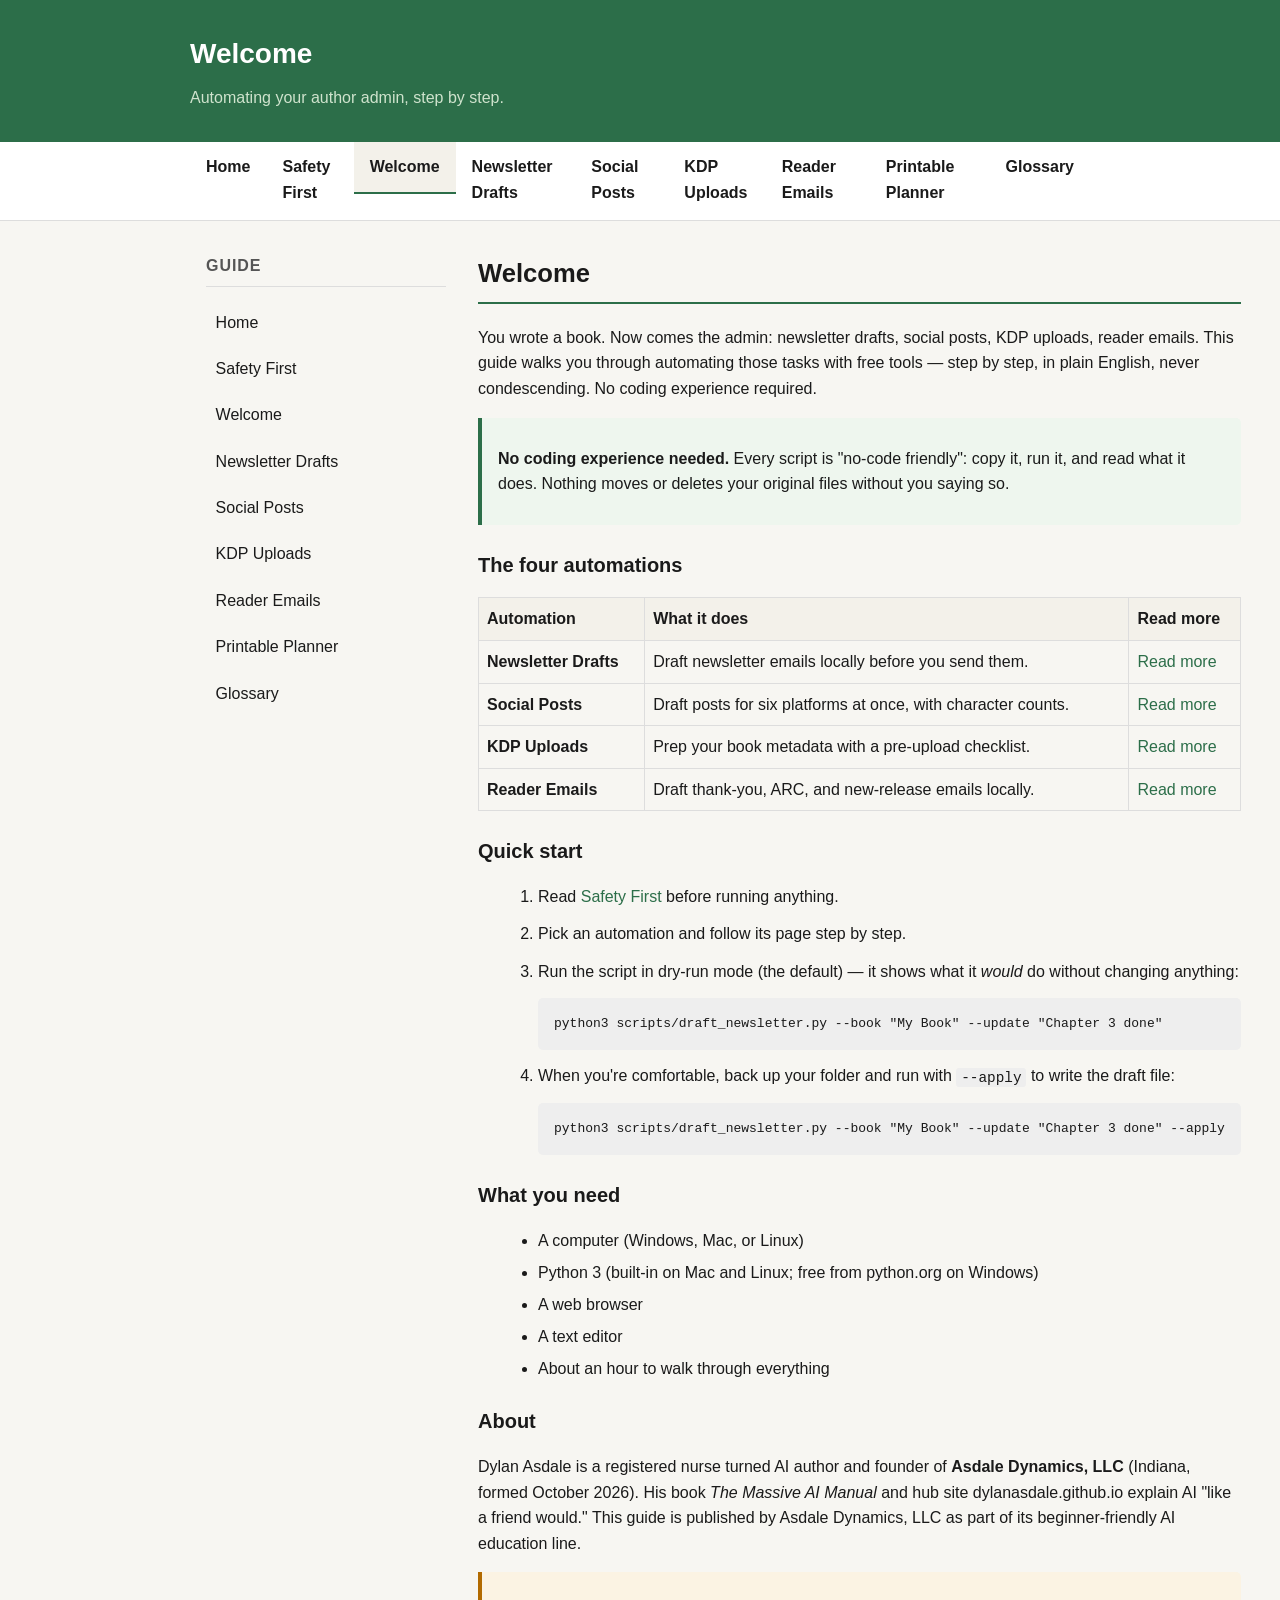
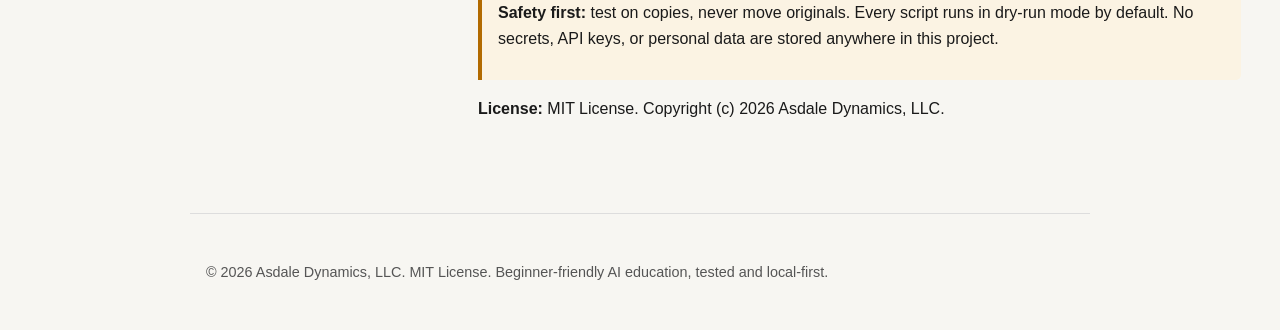
==== static/intro.html @ c400717f "Add beginner guide to automating author admin Newsletter drafts, social posts, KDP uploads, and read" ====
<!DOCTYPE html>
<html lang="en">
<head>
<meta charset="UTF-8">
<meta name="viewport" content="width=device-width, initial-scale=1.0">
<title>Welcome — Automating Author Admin</title>
<link rel="stylesheet" href="style.css">
</head>
<body>

<header class="site-header">
  <div class="inner">
    <h1>Welcome</h1>
    <p>Automating your author admin, step by step.</p>
  </div>
</header>

<nav>
  <ul>
    <li><a href="index.html">Home</a></li>
    <li><a href="safety.html">Safety First</a></li>
    <li><a href="intro.html" class="active">Welcome</a></li>
    <li><a href="newsletter-drafts.html">Newsletter Drafts</a></li>
    <li><a href="social-posts.html">Social Posts</a></li>
    <li><a href="kdp-uploads.html">KDP Uploads</a></li>
    <li><a href="reader-emails.html">Reader Emails</a></li>
    <li><a href="automation-planner.html">Printable Planner</a></li>
    <li><a href="glossary.html">Glossary</a></li>
  </ul>
</nav>

<main>
  <aside class="sidebar">
    <h2>Guide</h2>
    <ul>
      <li><a href="index.html">Home</a></li>
      <li><a href="safety.html">Safety First</a></li>
      <li><a href="intro.html" class="active">Welcome</a></li>
      <li><a href="newsletter-drafts.html">Newsletter Drafts</a></li>
      <li><a href="social-posts.html">Social Posts</a></li>
      <li><a href="kdp-uploads.html">KDP Uploads</a></li>
      <li><a href="reader-emails.html">Reader Emails</a></li>
      <li><a href="automation-planner.html">Printable Planner</a></li>
      <li><a href="glossary.html">Glossary</a></li>
    </ul>
  </aside>

  <article class="content">
    <h1>Welcome</h1>
    <p>You wrote a book. Now comes the admin: newsletter drafts, social posts,
    KDP uploads, reader emails. This guide walks you through automating those
    tasks with free tools &mdash; step by step, in plain English, never
    condescending. No coding experience required.</p>

    <div class="info-box">
      <p><strong>No coding experience needed.</strong> Every script is
      "no-code friendly": copy it, run it, and read what it does. Nothing
      moves or deletes your original files without you saying so.</p>
    </div>

    <h2>The four automations</h2>
    <table>
      <thead>
        <tr><th>Automation</th><th>What it does</th><th>Read more</th></tr>
      </thead>
      <tbody>
        <tr>
          <td><strong>Newsletter Drafts</strong></td>
          <td>Draft newsletter emails locally before you send them.</td>
          <td><a href="newsletter-drafts.html">Read more</a></td>
        </tr>
        <tr>
          <td><strong>Social Posts</strong></td>
          <td>Draft posts for six platforms at once, with character counts.</td>
          <td><a href="social-posts.html">Read more</a></td>
        </tr>
        <tr>
          <td><strong>KDP Uploads</strong></td>
          <td>Prep your book metadata with a pre-upload checklist.</td>
          <td><a href="kdp-uploads.html">Read more</a></td>
        </tr>
        <tr>
          <td><strong>Reader Emails</strong></td>
          <td>Draft thank-you, ARC, and new-release emails locally.</td>
          <td><a href="reader-emails.html">Read more</a></td>
        </tr>
      </tbody>
    </table>

    <h2>Quick start</h2>
    <ol>
      <li><p>Read <a href="safety.html">Safety First</a> before running anything.</p></li>
      <li><p>Pick an automation and follow its page step by step.</p></li>
      <li><p>Run the script in dry-run mode (the default) &mdash; it shows what it
      <em>would</em> do without changing anything:</p>
        <pre>python3 scripts/draft_newsletter.py --book "My Book" --update "Chapter 3 done"</pre></li>
      <li><p>When you're comfortable, back up your folder and run with
      <code>--apply</code> to write the draft file:</p>
        <pre>python3 scripts/draft_newsletter.py --book "My Book" --update "Chapter 3 done" --apply</pre></li>
    </ol>

    <h2>What you need</h2>
    <ul>
      <li>A computer (Windows, Mac, or Linux)</li>
      <li>Python 3 (built-in on Mac and Linux; free from python.org on Windows)</li>
      <li>A web browser</li>
      <li>A text editor</li>
      <li>About an hour to walk through everything</li>
    </ul>

    <h2>About</h2>
    <p>Dylan Asdale is a registered nurse turned AI author and founder of
    <strong>Asdale Dynamics, LLC</strong> (Indiana, formed October 2026). His
    book <em>The Massive AI Manual</em> and hub site dylanasdale.github.io
    explain AI "like a friend would." This guide is published by Asdale
    Dynamics, LLC as part of its beginner-friendly AI education line.</p>

    <div class="warn-box">
      <p><strong>Safety first:</strong> test on copies, never move originals.
      Every script runs in dry-run mode by default. No secrets, API keys, or
      personal data are stored anywhere in this project.</p>
    </div>

    <p><strong>License:</strong> MIT License. Copyright (c) 2026 Asdale
    Dynamics, LLC.</p>
  </article>
</main>

<footer>
  <p>&copy; 2026 Asdale Dynamics, LLC. MIT License. Beginner-friendly AI education, tested and local-first.</p>
</footer>

</body>
</html>
---- static/style.css ----
/* Automating Author Admin — static site styles */
:root {
  --bg: #f7f6f2;
  --paper: #ffffff;
  --ink: #1a1a1a;
  --muted: #555;
  --accent: #2c6e49;
  --accent-hover: #1f5337;
  --line: #ddd;
}

* { box-sizing: border-box; }
html { scroll-behavior: smooth; }

body {
  margin: 0;
  font-family: -apple-system, BlinkMacSystemFont, "Segoe UI", Roboto, Helvetica, Arial, sans-serif;
  background: var(--bg);
  color: var(--ink);
  line-height: 1.6;
}

a { color: var(--accent); text-decoration: none; }
a:hover { text-decoration: underline; }

header.site-header {
  background: var(--accent);
  color: #fff;
  padding: 2rem 1rem;
}
header.site-header .inner { max-width: 900px; margin: 0 auto; }
header.site-header h1 { margin: 0; font-size: 1.75rem; font-weight: 700; }
header.site-header p { margin: 0.5rem 0 0; color: #cfe3cd; font-size: 1rem; }

nav {
  background: #fff;
  border-bottom: 1px solid var(--line);
  position: sticky; top: 0; z-index: 10;
}
nav ul { list-style: none; margin: 0; padding: 0; display: flex; max-width: 900px; margin: 0 auto; }
nav li { }
nav a { display: block; padding: 0.75rem 1rem; color: var(--ink); font-weight: 600; border-bottom: 2px solid transparent; }
nav a:hover, nav a.active { background: #f3f1ea; border-bottom-color: var(--accent); }

main { max-width: 900px; margin: 0 auto; padding: 2rem 1rem; display: grid; grid-template-columns: 1fr; gap: 2rem; }
@media (min-width: 700px) { main { grid-template-columns: 240px 1fr; } }

aside.sidebar {
  position: sticky; top: 70px;
}
aside.sidebar h2 { font-size: 1rem; text-transform: uppercase; letter-spacing: 0.06em; color: var(--muted); margin: 0 0 1rem; border-bottom: 1px solid var(--line); padding-bottom: 0.5rem; }
aside.sidebar ul { list-style: none; margin: 0; padding: 0; }
aside.sidebar li { margin-bottom: 0.5rem; }
aside.sidebar a { display: block; padding: 0.4rem 0.6rem; border-radius: 4px; color: var(--ink); }
aside.sidebar a:hover { background: #f3f1ea; }

article.content h1 { font-size: 1.6rem; margin-top: 0; border-bottom: 2px solid var(--accent); padding-bottom: 0.5rem; }
article.content h2 { font-size: 1.25rem; margin-top: 1.5rem; }
article.content p { margin: 0.75rem 0; }
article.content ul, article.content ol { margin: 0.75rem 0 0.75rem 1.25rem; }
article.content li { margin-bottom: 0.4rem; }
article.content code { background: #eee; padding: 0.1rem 0.3rem; border-radius: 3px; font-family: ui-monospace, SFMono-Regular, Menlo, monospace; font-size: 0.9em; }
article.content pre { background: #eee; padding: 1rem; border-radius: 5px; overflow: auto; }
article.content pre code { background: transparent; padding: 0; }

table { width: 100%; border-collapse: collapse; margin: 1rem 0; }
th, td { border: 1px solid var(--line); padding: 0.5rem; text-align: left; }
th { background: #f3f1ea; }

.info-box {
  background: #eef6ee;
  border-left: 4px solid var(--accent);
  padding: 1rem;
  margin: 1rem 0;
  border-radius: 0 5px 5px 0;
}
.warn-box {
  background: #fbf3e3;
  border-left: 4px solid #b26a00;
  padding: 1rem;
  margin: 1rem 0;
  border-radius: 0 5px 5px 0;
}

footer {
  margin-top: 3rem;
  padding: 2rem 1rem;
  border-top: 1px solid var(--line);
  font-size: 0.9rem;
  color: var(--muted);
  max-width: 900px;
  margin-left: auto;
  margin-right: auto;
}

/* Print-friendly tweaks for the automation planner */
@media print {
  body { background: #fff; color: #000; }
  header.site-header, nav, aside.sidebar, footer { display: none !important; }
  main { max-width: none; padding: 0; margin: 0; display: block; }
  article.content { border: none; }
  a[href]:after { content: " (" attr(href) ")"; font-size: 0.8rem; color: #555; }
  table, tr { page-break-inside: avoid; }
  .no-print { display: none !important; }
}
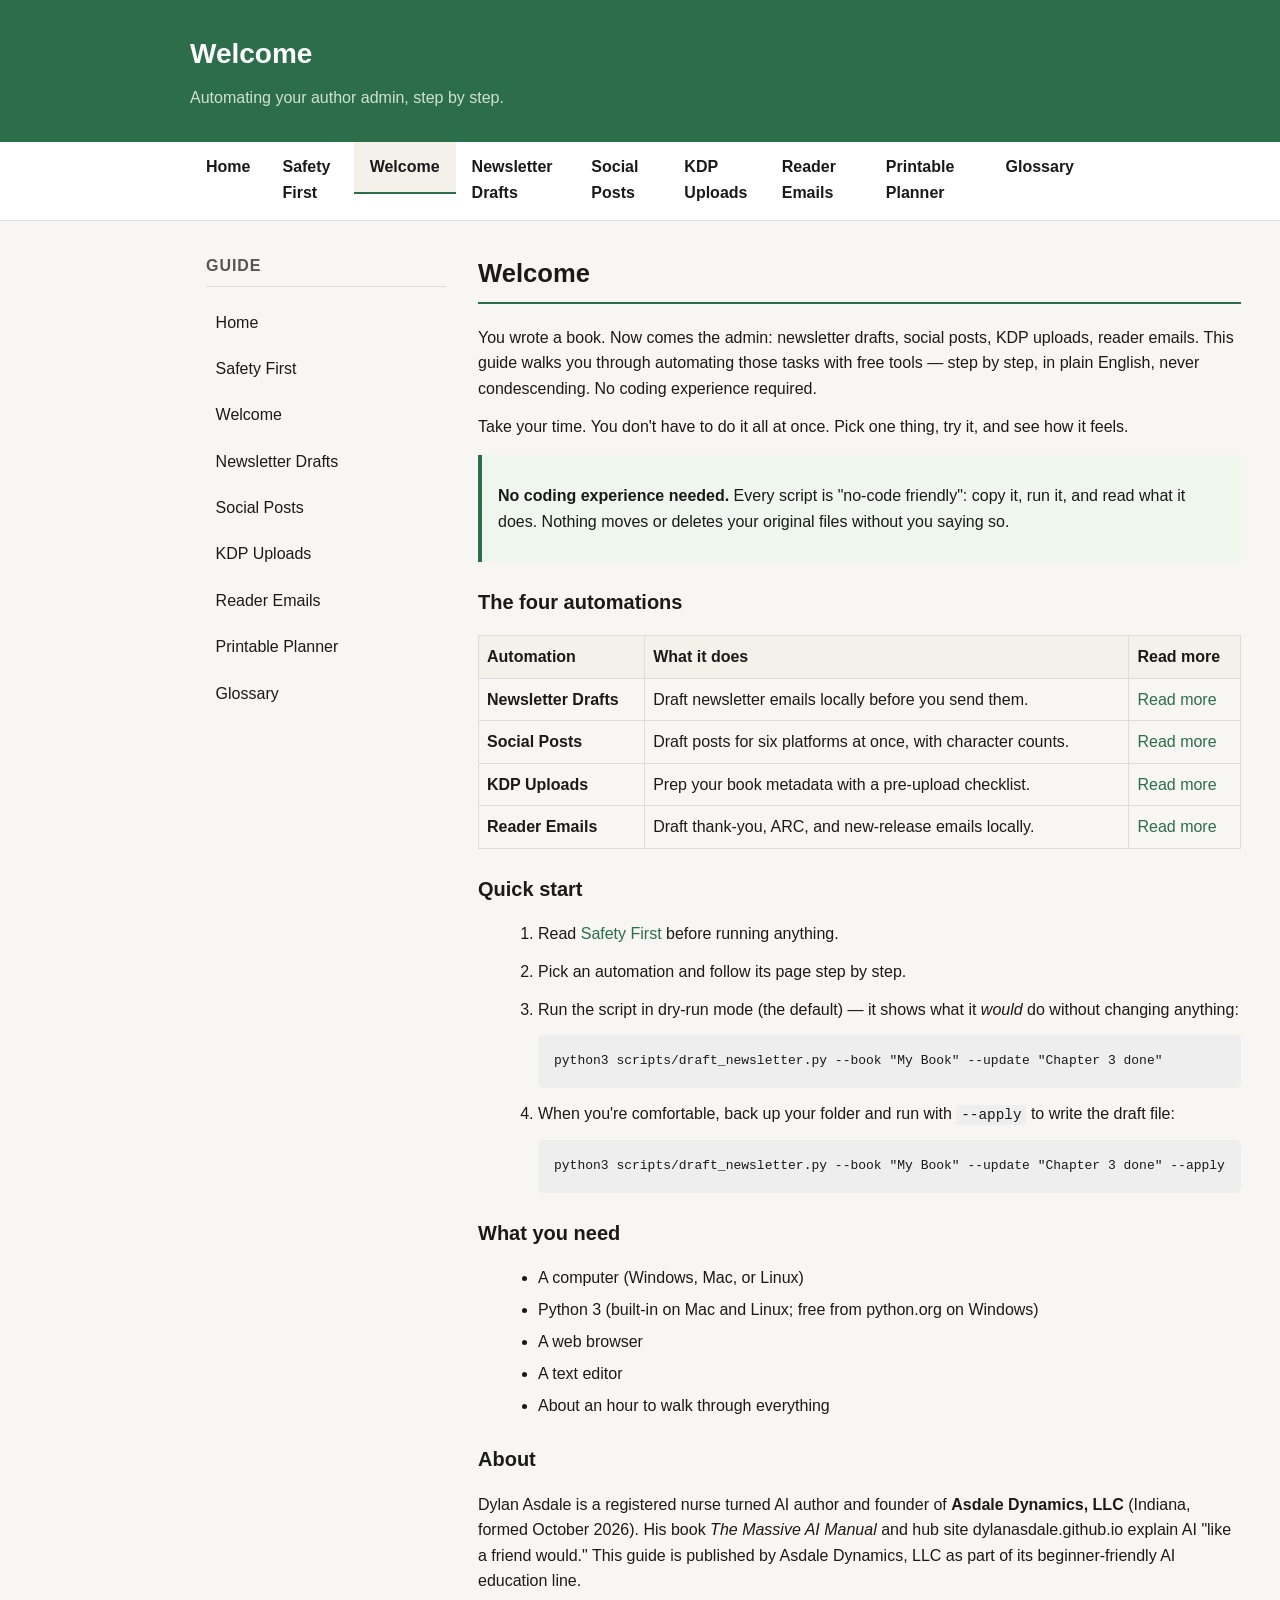
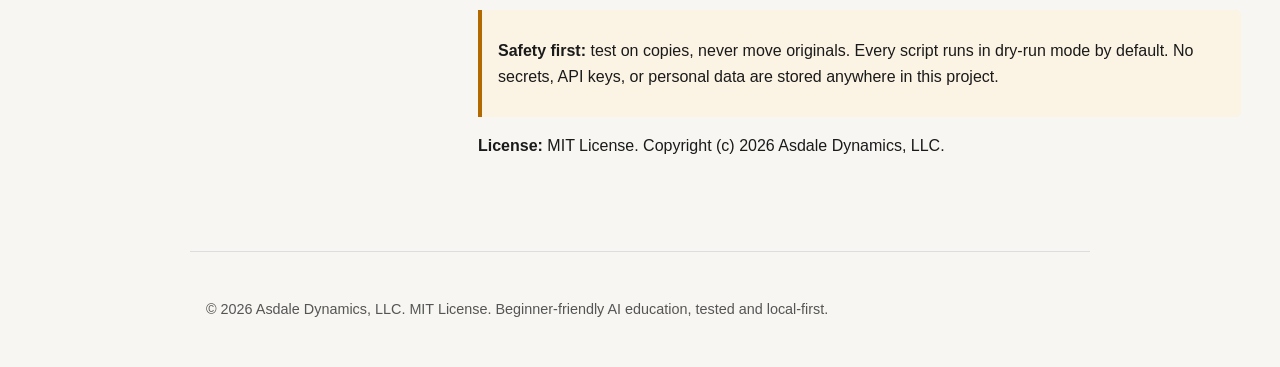
==== commit 52bd330b: "Improve README warmth, planner ADHD-friendliness, and safety/intro tone Rework README to be warmer a" ====
--- a/static/intro.html
+++ b/static/intro.html
@@ -51,6 +51,8 @@
     KDP uploads, reader emails. This guide walks you through automating those
     tasks with free tools &mdash; step by step, in plain English, never
     condescending. No coding experience required.</p>
+    <p>Take your time. You don't have to do it all at once. Pick one thing,
+    try it, and see how it feels.</p>
 
     <div class="info-box">
       <p><strong>No coding experience needed.</strong> Every script is
